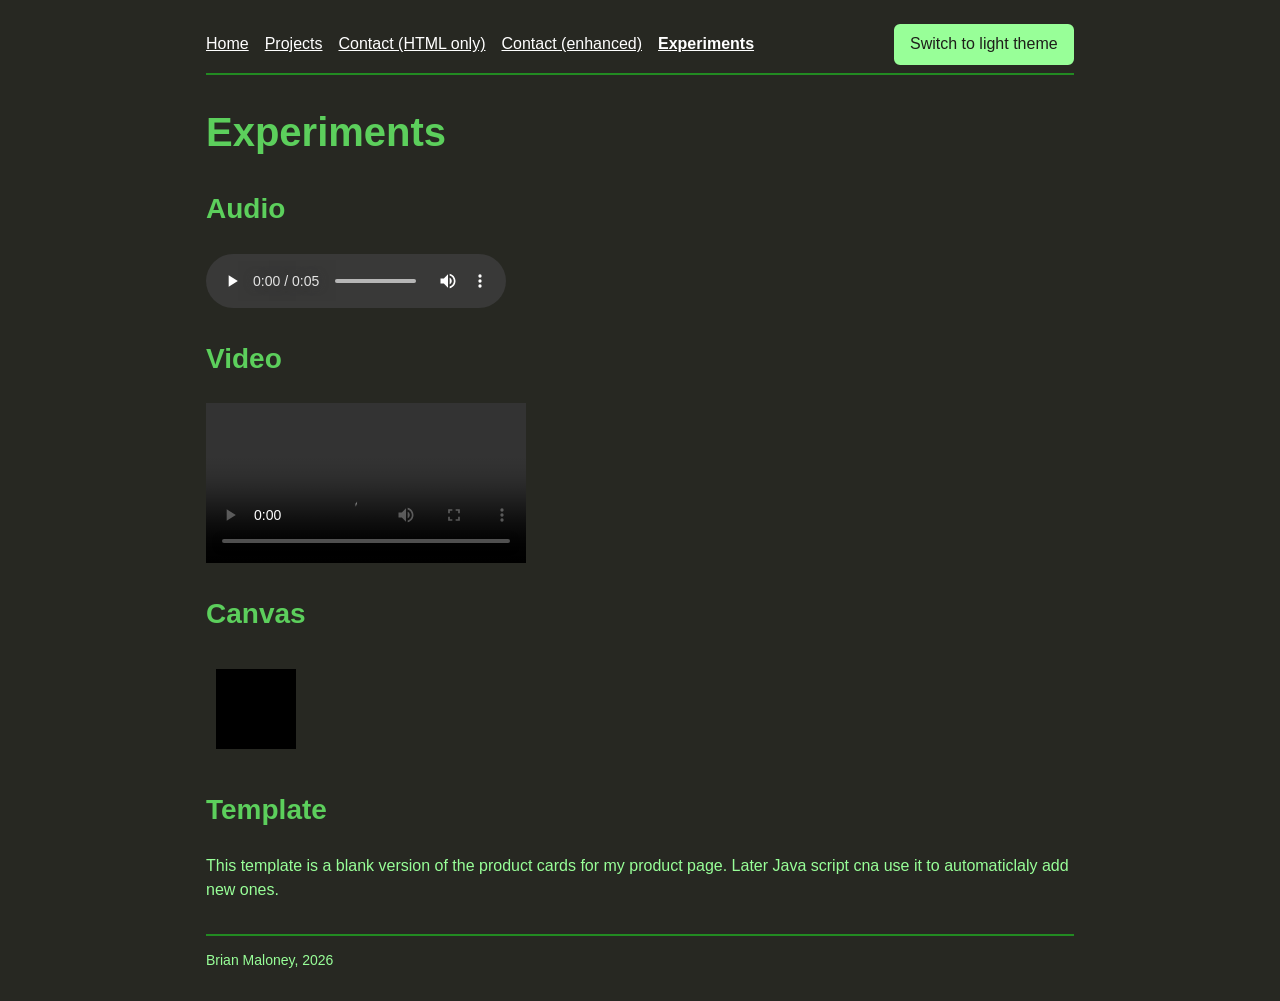
==== experiments.html @ 20adba73 "added files from local files... to deploy" ====
<!DOCTYPE html>
<html lang="en">
<head>
  <meta charset="utf-8">
  <meta name="viewport" content="width=device-width, initial-scale=1">
  <title>Brian Maloney - Experiments</title>
  <link rel="stylesheet" href="style.css">
  <script src="theme.js"></script>
</head>
<body>
  <header>
    <nav>
      <ul>
        <li><a href="index.html">Home</a></li>
        <li><a href="projects.html">Projects</a></li>
        <li><a href="form-no-js.html">Contact (HTML only)</a></li>
        <li><a href="form-with-js.html">Contact (enhanced)</a></li>
        <li><a href="experiments.html" aria-current="page">Experiments</a></li>
      </ul>
    </nav>
    <button type="button" class="theme-toggle" id="theme-toggle" hidden>Switch theme</button>
  </header>
  <main>
    <h1>Experiments</h1>

    <section>
      <h2>Audio</h2>
      <audio controls>
        <source src="IMG_8947.mp3" type="audio/mpeg">
      </audio>
    </section>

    <section>
      <h2>Video</h2>
      <video controls width="320">
        <source src="5790141-hd_1920_1080_30fps.mp4" type="video/mp4">
      </video>
    </section>

    <section>
      <h2>Canvas</h2>
      <canvas id="box" width="100" height="100"></canvas>
      <script>
        const ctx = document.getElementById('box').getContext('2d');
        ctx.fillRect(10, 10, 80, 80);
      </script>
    </section>

    <section>
      <h2>Template</h2>
      <template>
        <article>
          <h3>Project title</h3>
          <p>Project description</p>
          <button type="button">More deets</button>
        </article>
      </template>
      <p>This template is a blank version of the product cards for my product page. Later Java script cna use it to automaticlaly add new ones.</p>
    </section>
  </main>
  <footer>
    <p>Brian Maloney, 2026</p>
  </footer>
</body>
</html>
---- style.css ----
/*
Brian Maloney
CSE 134 Homework 4
*/

/* =========================================================
   1. THEME VARIABLES (Part 4.1)
   The dark theme is the default, so pages stay readable with
   JavaScript off (and form-no-js.html never runs JS).
   theme.js sets <html data-theme="light"> to switch themes.
   ========================================================= */
:root {
    color-scheme: dark;              /* native controls/scrollbars match */

    --bg: #272822;                   /* monokai grey */
    --text: #98ff98;                 /* mint green */
    --text-muted: #c9e9c9;
    --heading: #5ccf5c;              /* brighter forest green: 7.5:1 contrast */
    --accent: forestgreen;           /* decorative borders */
    --link: #ffffff;
    --focus: #ffffff;

    --input-bg: #1e1f1a;
    --input-text: #f2fff2;
    --input-border: #a6a69a;
    --button-bg: #98ff98;
    --button-text: #1e1f1a;

    --error: #ff8a80;
    --success: #98ff98;
    --warning: #ffd166;
    --panel-bg: #1e1f1a;

    --main-font: Verdana, sans-serif;
    --page-width: 900px;
}

:root[data-theme="light"] {
    color-scheme: light;

    --bg: #f7f7f2;
    --text: #1d3b1d;
    --text-muted: #3d5a3d;
    --heading: #1f6b1f;
    --accent: #2e8b2e;
    --link: #0b4f9e;
    --focus: #0b57d0;

    --input-bg: #ffffff;
    --input-text: #1d3b1d;
    --input-border: #5f6b5f;
    --button-bg: #1f6b1f;
    --button-text: #ffffff;

    --error: #b3261e;
    --success: #1f6b1f;
    --warning: #7a4f00;
    --panel-bg: #ffffff;
}

/* =========================================================
   2. BASE STYLES (from Homework 3, now using variables)
   ========================================================= */
*,
*::before,
*::after {
    box-sizing: border-box;
}

[hidden] {
    display: none !important;
}

body {
    font-family: var(--main-font);
    color: var(--text);
    background-color: var(--bg);
    line-height: 1.5;
    max-width: var(--page-width);
    margin: 0 auto;
    padding: 1rem;
}

h1, h2, h3 {
    color: var(--heading);
}

h1 { font-size: 2.5rem; }
h2 { font-size: 1.75rem; }
h3 { font-size: 1.25rem; }

a {
    color: var(--link);
}

a:hover {
    text-decoration: none; /* removes underline */
}

/* One visible focus style for every interactive element, in both themes.
   outline does not take up space, so focusing never shifts the layout. */
a:focus-visible,
input:focus-visible,
textarea:focus-visible,
button:focus-visible {
    outline: 3px solid var(--focus);
    outline-offset: 2px;
}

skill-tag {
    display: inline-block;
    border: 1px solid;
}

/* Child combinator: selects only the direct children of an element */
nav > ul {
    display: flex;
    flex-wrap: wrap;
    gap: 1rem;
    list-style: none;
    padding: 0;
}

nav a[aria-current="page"] {
    font-weight: bold;
}

header {
    display: flex;
    flex-wrap: wrap;
    align-items: center;
    justify-content: space-between;
    gap: 0.5rem 1rem;
    border-bottom: 2px solid var(--accent);
}

footer {
    border-top: 2px solid var(--accent);
    margin-top: 2rem;
}

/* Descendant combinator */
footer p {
    font-size: 0.875rem;
}

img,
video,
iframe {
    max-width: 100%;
}

img {
    height: auto;
}

/* Shared button look (theme toggle, submit button) */
button {
    font: inherit;
    color: var(--button-text);
    background-color: var(--button-bg);
    border: 2px solid var(--button-bg);
    border-radius: 0.375rem;
    cursor: pointer;
}

button:hover {
    text-decoration: underline;
}

/* Attribute selector: targets submit buttons */
button[type="submit"] {
    padding: 0.5em 1.25em;
}

/* Theme toggle (hidden in the HTML until theme.js un-hides it) */
.theme-toggle {
    padding: 0.4em 0.9em;
    margin-block: 0.5rem;
}

@media (max-width: 600px) {
    nav > ul {
        flex-direction: column;
        gap: 0.5rem;
    }
}

/* =========================================================
   3. CONTACT FORM LAYOUT (Part 1)
   ========================================================= */
.form-instructions {
    max-width: 40rem;
}

.contact-form {
    display: grid;
    gap: 1.25rem;
    max-width: 40rem;
}

/* Each label sits above its control: a one-column grid */
.field {
    display: grid;
    gap: 0.35rem;
}

.field label {
    font-weight: bold;
}

.required-note {
    font-weight: normal;
    color: var(--text-muted);
}

.hint {
    margin: 0;
    font-size: 0.875rem;
    color: var(--text-muted);
}

.field input,
.field textarea {
    width: 100%;
    font: inherit;
    color: var(--input-text);
    background-color: var(--input-bg);
    /* The border is ALWAYS 2px and the right padding ALWAYS leaves room
       for the status icon, so validation states never shift anything. */
    border: 2px solid var(--input-border);
    border-radius: 0.375rem;
    padding: 0.5rem 2.5rem 0.5rem 0.6rem;
    background-repeat: no-repeat;
    background-position: right 0.6rem top 0.6rem;
    background-size: 1.2rem 1.2rem;
}

.field textarea {
    min-height: 10rem;
    resize: vertical;
}

.contact-form button[type="submit"] {
    justify-self: start;
}

/* =========================================================
   4. VALIDATION STATES (Part 2) — no JavaScript needed
   :required    -> a thicker left edge marks required controls
   :user-invalid / :user-valid only match AFTER the user has
   interacted (or tried to submit), so empty fields are not
   shown as errors on page load.
   Errors use colour + an icon + the browser's message, never
   colour alone.
   ========================================================= */
.field input:required,
.field textarea:required {
    border-left-width: 6px;
    padding-left: calc(0.6rem - 4px); /* keep text in the same spot */
}

.field input:user-invalid,
.field textarea:user-invalid {
    border-color: var(--error);
    border-style: dashed;
    border-left-style: solid;
    /* red circle with "!" */
    background-image: url("data:image/svg+xml,%3Csvg xmlns='http://www.w3.org/2000/svg' viewBox='0 0 20 20'%3E%3Ccircle cx='10' cy='10' r='10' fill='%23c62828'/%3E%3Crect x='9' y='4' width='2' height='8' fill='white'/%3E%3Crect x='9' y='14' width='2' height='2' fill='white'/%3E%3C/svg%3E");
}

.field input:user-valid,
.field textarea:user-valid {
    border-color: var(--success);
    /* green circle with a check mark */
    background-image: url("data:image/svg+xml,%3Csvg xmlns='http://www.w3.org/2000/svg' viewBox='0 0 20 20'%3E%3Ccircle cx='10' cy='10' r='10' fill='%232e7d32'/%3E%3Cpath d='M5 10.5l3 3 7-7' stroke='white' stroke-width='2' fill='none'/%3E%3C/svg%3E");
}

/* =========================================================
   5. JAVASCRIPT MESSAGE AREAS (Part 3, form-with-js.html only)
   ========================================================= */
.message-area {
    border: 2px solid var(--input-border);
    border-radius: 0.375rem;
    background-color: var(--panel-bg);
    padding: 0.5rem 0.75rem;
}

.message-area h2 {
    font-size: 1rem;
    margin: 0 0 0.25rem;
}

.message-area p,
.message-area ul {
    margin: 0;
}

.error-area {
    border-left: 6px solid var(--error);
}

.error-area ul {
    padding-left: 1.25rem;
}

.error-area li {
    color: var(--error);
}

.error-area li a {
    color: inherit;
    font-weight: bold;
}

/* Character counter: the text changes AND an icon is added near the limit */
.char-count.is-warning {
    color: var(--warning);
    font-weight: bold;
}

.char-count.is-warning::before {
    content: "⚠ ";
}

.char-count.is-limit {
    color: var(--warning);
    font-weight: bold;
}

.char-count.is-limit::before {
    content: "⛔ ";
}

/* Text for screen readers only */
.visually-hidden {
    position: absolute;
    width: 1px;
    height: 1px;
    margin: -1px;
    padding: 0;
    overflow: hidden;
    clip: rect(0 0 0 0);
    white-space: nowrap;
    border: 0;
}

/* =========================================================
   6. VIEW TRANSITIONS (Part 4.2)
   - Same-document: theme.js wraps the theme change in
     document.startViewTransition().
   - Cross-document: navigating between pages on this site
     cross-fades (CSS only, works on form-no-js.html too).
   Both are turned off for users who prefer reduced motion.
   ========================================================= */
@media (prefers-reduced-motion: no-preference) {
    @view-transition {
        navigation: auto;
    }

    ::view-transition-old(root),
    ::view-transition-new(root) {
        animation-duration: 0.45s;
    }
}

@media (prefers-reduced-motion: reduce) {
    ::view-transition-group(*),
    ::view-transition-old(*),
    ::view-transition-new(*) {
        animation: none !important;
    }
}
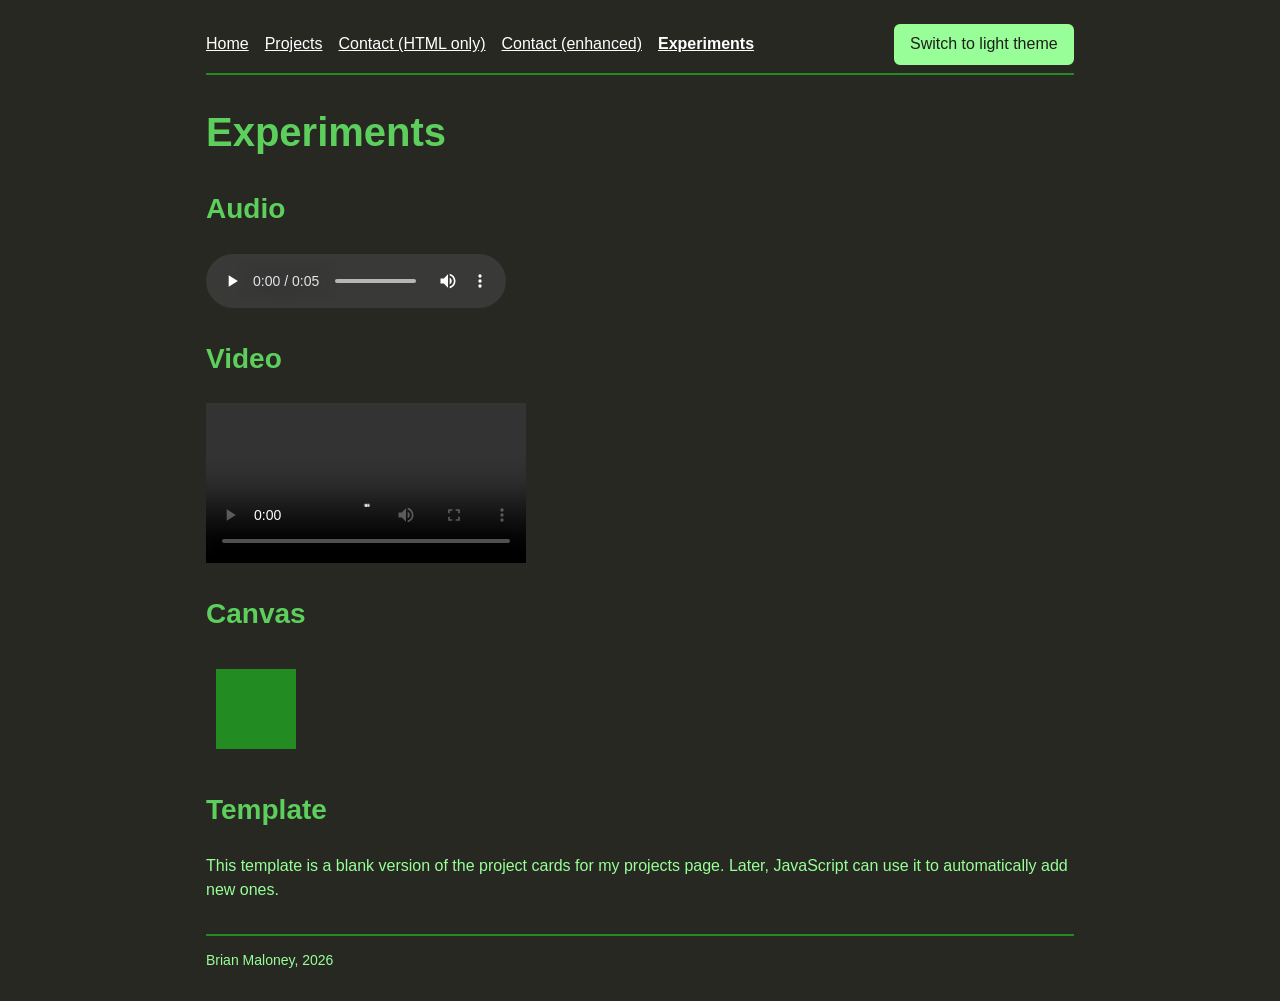
==== commit 638749c2: "testing final changes.." ====
--- a/experiments.html
+++ b/experiments.html
@@ -42,6 +42,7 @@
       <canvas id="box" width="100" height="100"></canvas>
       <script>
         const ctx = document.getElementById('box').getContext('2d');
+        ctx.fillStyle = getComputedStyle(document.documentElement).getPropertyValue('--accent');
         ctx.fillRect(10, 10, 80, 80);
       </script>
     </section>
@@ -55,7 +56,7 @@
           <button type="button">More deets</button>
         </article>
       </template>
-      <p>This template is a blank version of the product cards for my product page. Later Java script cna use it to automaticlaly add new ones.</p>
+      <p>This template is a blank version of the project cards for my projects page. Later, JavaScript can use it to automatically add new ones.</p>
     </section>
   </main>
   <footer>
